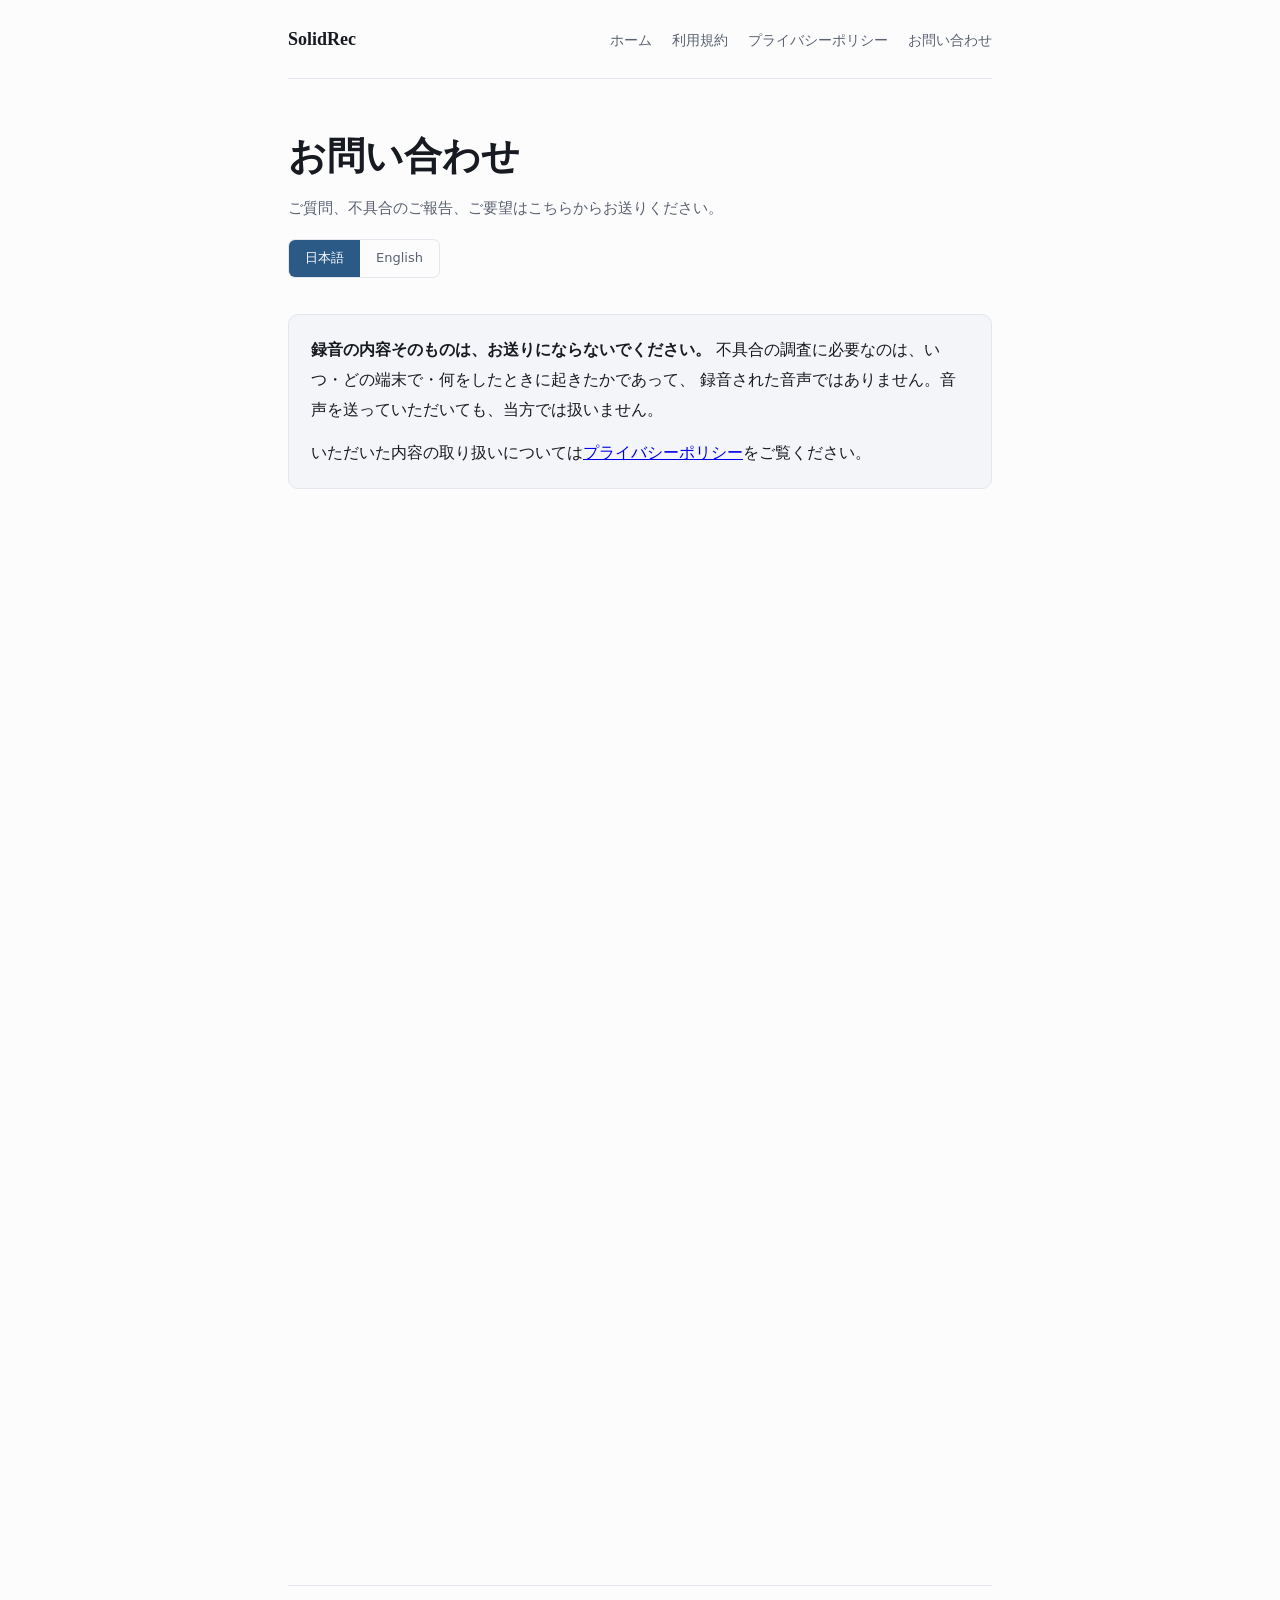
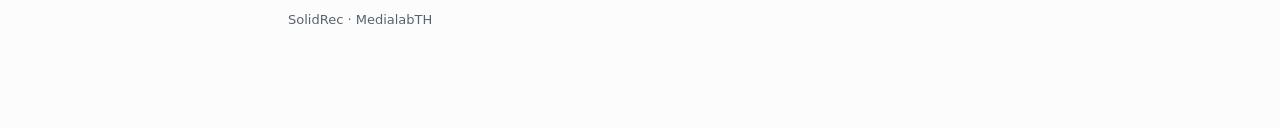
==== contact.html @ fa96acd4 "SolidRec のサイトを公開する 利用規約・プライバシーポリシー・お問い合わせ・トップの 4 ページ。 日本語と英語を切り替えられる。プライバシーポリシーの URL は App Store Con" ====
<!DOCTYPE html>
<html lang="ja">
<head>
<meta charset="utf-8">
<meta name="viewport" content="width=device-width, initial-scale=1">
<title>お問い合わせ — SolidRec</title>
<link rel="stylesheet" href="./style.css">
</head>
<body>
<div class="wrap" id="root" data-lang="ja">
  <nav class="site">
    <span class="brand">SolidRec</span>
    <a href="./">ホーム</a>
    <a href="./terms.html">利用規約</a>
    <a href="./privacy.html">プライバシーポリシー</a>
    <a href="./contact.html">お問い合わせ</a>
  </nav>

  <div class="ja">
    <header class="page">
      <h1>お問い合わせ</h1>
      <p class="lede">ご質問、不具合のご報告、ご要望はこちらからお送りください。</p>
      <div class="langbar" role="group" aria-label="言語">
        <button type="button" data-set="ja" aria-pressed="true">日本語</button>
        <button type="button" data-set="en" aria-pressed="false">English</button>
      </div>
    </header>

    <div class="panel">
      <p>
        <strong>録音の内容そのものは、お送りにならないでください。</strong>
        不具合の調査に必要なのは、いつ・どの端末で・何をしたときに起きたかであって、
        録音された音声ではありません。音声を送っていただいても、当方では扱いません。
      </p>
      <p>
        いただいた内容の取り扱いについては<a href="./privacy.html">プライバシーポリシー</a>をご覧ください。
      </p>
    </div>

    <div class="formwrap">
      <iframe src="https://docs.google.com/forms/d/e/1FAIpQLSfZG7-ITuSa8uiPy-DbTYxI41qGaCnr_wSRyLqFTrPFxq0OVQ/viewform?embedded=true" width="640" height="989" title="お問い合わせフォーム">読み込んでいます…</iframe>
    </div>
  </div>

  <div class="en">
    <header class="page">
      <h1>Contact</h1>
      <p class="lede">Questions, bug reports, and feature requests are welcome here.</p>
      <div class="langbar" role="group" aria-label="Language">
        <button type="button" data-set="ja" aria-pressed="false">日本語</button>
        <button type="button" data-set="en" aria-pressed="true">English</button>
      </div>
    </header>

    <div class="panel">
      <p>
        <strong>Please do not send the recordings themselves.</strong>
        What helps with a bug report is when it happened, on which device, and what you
        were doing &mdash; not the audio. Audio sent to us will not be used.
      </p>
      <p>
        See the <a href="./privacy.html">Privacy Policy</a> for how enquiries are handled.
      </p>
    </div>

    <div class="formwrap">
      <iframe src="https://docs.google.com/forms/d/e/1FAIpQLSfZG7-ITuSa8uiPy-DbTYxI41qGaCnr_wSRyLqFTrPFxq0OVQ/viewform?embedded=true" width="640" height="989" title="Contact form">Loading…</iframe>
    </div>
  </div>

  <footer>SolidRec &middot; MedialabTH</footer>
</div>
<script src="./lang.js"></script>
</body>
</html>
---- style.css ----
:root {
  --paper:#FCFCFD; --panel:#F4F5F8; --ink:#171A20; --muted:#5A626F;
  --rule:#E3E6EC; --accent:#2C5A87;
  --font-display:"Hiragino Mincho ProN","Yu Mincho",YuMincho,"Songti SC",Georgia,serif;
  --font-body:"Hiragino Sans","Hiragino Kaku Gothic ProN","Yu Gothic","Noto Sans JP",system-ui,-apple-system,"Segoe UI",sans-serif;
  --font-mono:ui-monospace,"SF Mono",SFMono-Regular,Menlo,Consolas,monospace;
}
@media (prefers-color-scheme: dark) {
  :root {
    --paper:#12151A; --panel:#1A1E25; --ink:#E4E8EE; --muted:#939BA8;
    --rule:#272C35; --accent:#85AFDB;
  }
}
* { box-sizing:border-box; }
html { -webkit-text-size-adjust:100%; }
body {
  background:var(--paper); color:var(--ink); font-family:var(--font-body);
  font-size:16px; line-height:1.9; margin:0; padding:0 20px 96px;
  -webkit-font-smoothing:antialiased;
}
.wrap { max-width:44rem; margin:0 auto; }

nav.site {
  display:flex; flex-wrap:wrap; gap:20px; align-items:baseline;
  padding:22px 0; border-bottom:1px solid var(--rule); font-size:14px;
}
nav.site .brand { font-family:var(--font-display); font-size:18px; font-weight:600; margin-right:auto; }
nav.site a { color:var(--muted); text-decoration:none; }
nav.site a:hover, nav.site a[aria-current="page"] { color:var(--ink); }
nav.site a:focus-visible { outline:2px solid var(--accent); outline-offset:3px; }

header.page { padding:52px 0 8px; display:flex; flex-direction:column; gap:12px; }
h1 { font-family:var(--font-display); font-size:clamp(28px,5vw,38px); font-weight:600; line-height:1.35; margin:0; text-wrap:balance; }
.lede { color:var(--muted); font-size:15px; margin:0; }
.meta { font-family:var(--font-mono); font-size:12px; color:var(--muted); margin:0; }

.langbar { display:flex; border:1px solid var(--rule); border-radius:7px; overflow:hidden; width:max-content; margin-top:4px; }
.langbar button { font:inherit; font-size:13px; padding:6px 16px; border:0; background:transparent; color:var(--muted); cursor:pointer; }
.langbar button[aria-pressed="true"] { background:var(--accent); color:#fff; }
.langbar button:focus-visible { outline:2px solid var(--accent); outline-offset:-2px; }
[data-lang] > .en { display:none; }
[data-lang="en"] > .ja { display:none; }
[data-lang="en"] > .en { display:block; }

h2 { font-family:var(--font-display); font-size:22px; font-weight:600; margin:56px 0 4px; padding-bottom:10px; border-bottom:2px solid var(--ink); }
article { margin-top:30px; }
h3 { font-size:16px; font-weight:600; margin:0 0 8px; display:flex; align-items:baseline; gap:10px; text-wrap:balance; }
h3 .n { font-family:var(--font-mono); font-size:12.5px; color:var(--accent); font-variant-numeric:tabular-nums; flex-shrink:0; }
p { margin:0 0 12px; }
ul, ol { margin:0 0 12px; padding-left:1.5em; }
li { margin-bottom:6px; }
code { font-family:var(--font-mono); font-size:0.88em; }
strong { font-weight:600; }

.panel { background:var(--panel); border:1px solid var(--rule); border-radius:10px; padding:20px 22px; margin:28px 0; }
.panel p:last-child { margin-bottom:0; }

.cards { display:grid; gap:14px; margin:32px 0; }
.card { border:1px solid var(--rule); border-radius:10px; padding:20px 22px; text-decoration:none; color:inherit; display:block; }
.card:hover { border-color:var(--accent); }
.card:focus-visible { outline:2px solid var(--accent); outline-offset:2px; }
.card h3 { margin-bottom:4px; }
.card p { color:var(--muted); font-size:14px; margin:0; }

.formwrap { margin:32px 0; }
.formwrap iframe { width:100%; max-width:100%; border:0; min-height:900px; }

footer { margin-top:64px; padding-top:22px; border-top:1px solid var(--rule); color:var(--muted); font-size:13px; }
footer a { color:var(--muted); }

@media (max-width:600px) { body { font-size:15.5px; line-height:1.85; } header.page { padding-top:32px; } }
@media (prefers-reduced-motion: reduce) { * { transition:none !important; animation:none !important; } }
@media print {
  nav.site, .langbar { display:none; }
  body { background:#fff; color:#000; font-size:10.5pt; }
  [data-lang] > .en, [data-lang="en"] > .ja { display:block; }
  article { page-break-inside:avoid; }
}
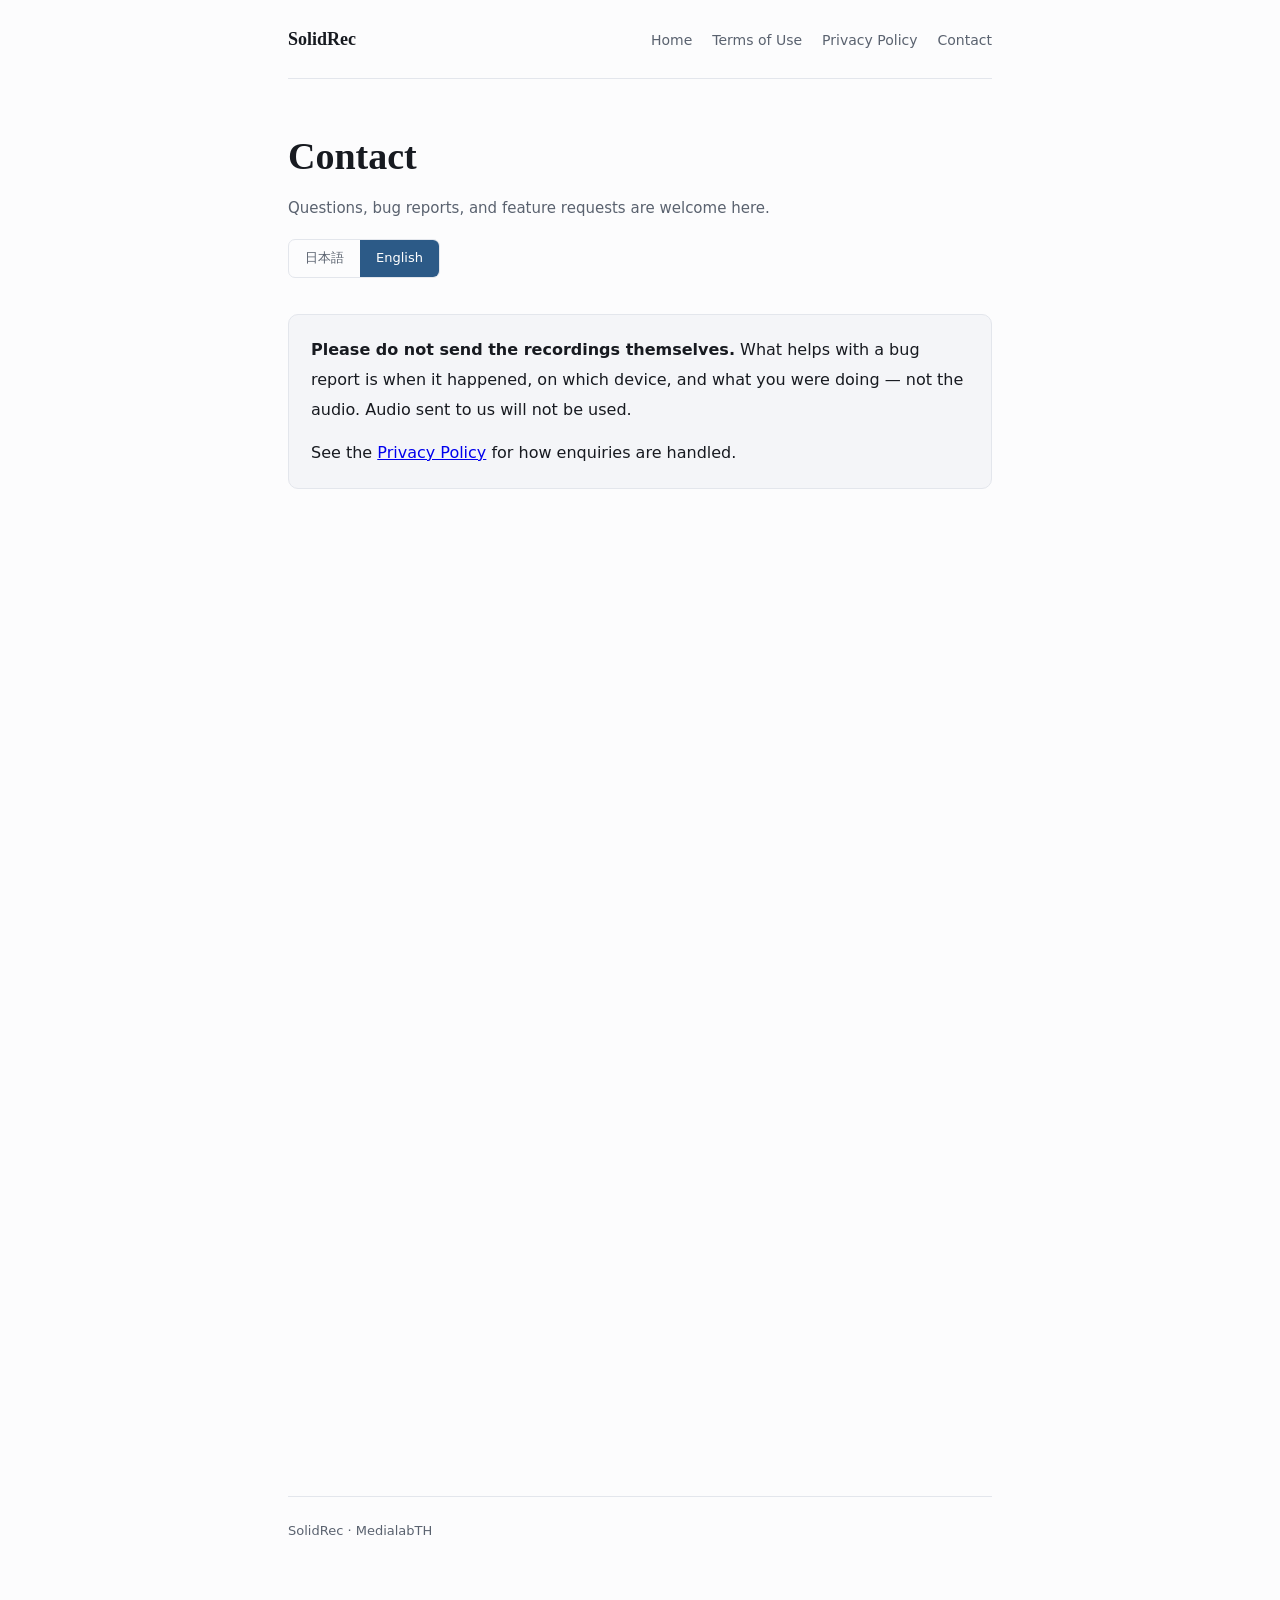
==== commit c82383e9: "言語を、アプリの指定・自分の選択・ブラウザの言語の順で決める - URL の ?lang=en / ?lang=ja を最優先（アプリから開かれたとき）。覚えておき、   サイト内のリンクを辿った先で" ====
--- a/contact.html
+++ b/contact.html
@@ -1,19 +1,20 @@
 <!DOCTYPE html>
-<html lang="ja">
+<html lang="ja" data-title-ja="お問い合わせ — SolidRec" data-title-en="Contact — SolidRec">
 <head>
 <meta charset="utf-8">
 <meta name="viewport" content="width=device-width, initial-scale=1">
 <title>お問い合わせ — SolidRec</title>
 <link rel="stylesheet" href="./style.css">
+<script src="./lang.js"></script>
 </head>
 <body>
-<div class="wrap" id="root" data-lang="ja">
+<div class="wrap" id="root">
   <nav class="site">
     <span class="brand">SolidRec</span>
-    <a href="./">ホーム</a>
-    <a href="./terms.html">利用規約</a>
-    <a href="./privacy.html">プライバシーポリシー</a>
-    <a href="./contact.html">お問い合わせ</a>
+    <a href="./"><span class="t-ja">ホーム</span><span class="t-en">Home</span></a>
+    <a href="./terms.html"><span class="t-ja">利用規約</span><span class="t-en">Terms of Use</span></a>
+    <a href="./privacy.html"><span class="t-ja">プライバシーポリシー</span><span class="t-en">Privacy Policy</span></a>
+    <a href="./contact.html"><span class="t-ja">お問い合わせ</span><span class="t-en">Contact</span></a>
   </nav>
 
   <div class="ja">
@@ -64,12 +65,11 @@
     </div>
 
     <div class="formwrap">
-      <iframe src="https://docs.google.com/forms/d/e/1FAIpQLSfZG7-ITuSa8uiPy-DbTYxI41qGaCnr_wSRyLqFTrPFxq0OVQ/viewform?embedded=true" width="640" height="989" title="Contact form">Loading…</iframe>
+      <iframe src="https://docs.google.com/forms/d/e/1FAIpQLSfbcJvuSIHgA8x11FOQaj-OoK7a2A8AAm_1j1BX-hBwnGP6vg/viewform?embedded=true" width="640" height="607" title="Contact form">Loading…</iframe>
     </div>
   </div>
 
   <footer>SolidRec &middot; MedialabTH</footer>
 </div>
-<script src="./lang.js"></script>
 </body>
 </html>
--- a/style.css
+++ b/style.css
@@ -38,9 +38,11 @@
 .langbar button { font:inherit; font-size:13px; padding:6px 16px; border:0; background:transparent; color:var(--muted); cursor:pointer; }
 .langbar button[aria-pressed="true"] { background:var(--accent); color:#fff; }
 .langbar button:focus-visible { outline:2px solid var(--accent); outline-offset:-2px; }
-[data-lang] > .en { display:none; }
-[data-lang="en"] > .ja { display:none; }
-[data-lang="en"] > .en { display:block; }
+/* 言語は <html data-lang> で決まる（lang.js）。決まる前は日本語を出す。 */
+#root > .en { display:none; }
+html[data-lang="en"] #root > .ja { display:none; }
+html[data-lang="en"] #root > .en { display:block; }
+html[data-lang="en"] .t-ja, html:not([data-lang="en"]) .t-en { display:none; }
 
 h2 { font-family:var(--font-display); font-size:22px; font-weight:600; margin:56px 0 4px; padding-bottom:10px; border-bottom:2px solid var(--ink); }
 article { margin-top:30px; }
@@ -73,6 +75,6 @@
 @media print {
   nav.site, .langbar { display:none; }
   body { background:#fff; color:#000; font-size:10.5pt; }
-  [data-lang] > .en, [data-lang="en"] > .ja { display:block; }
+  #root > .en, #root > .ja { display:block !important; }
   article { page-break-inside:avoid; }
 }
